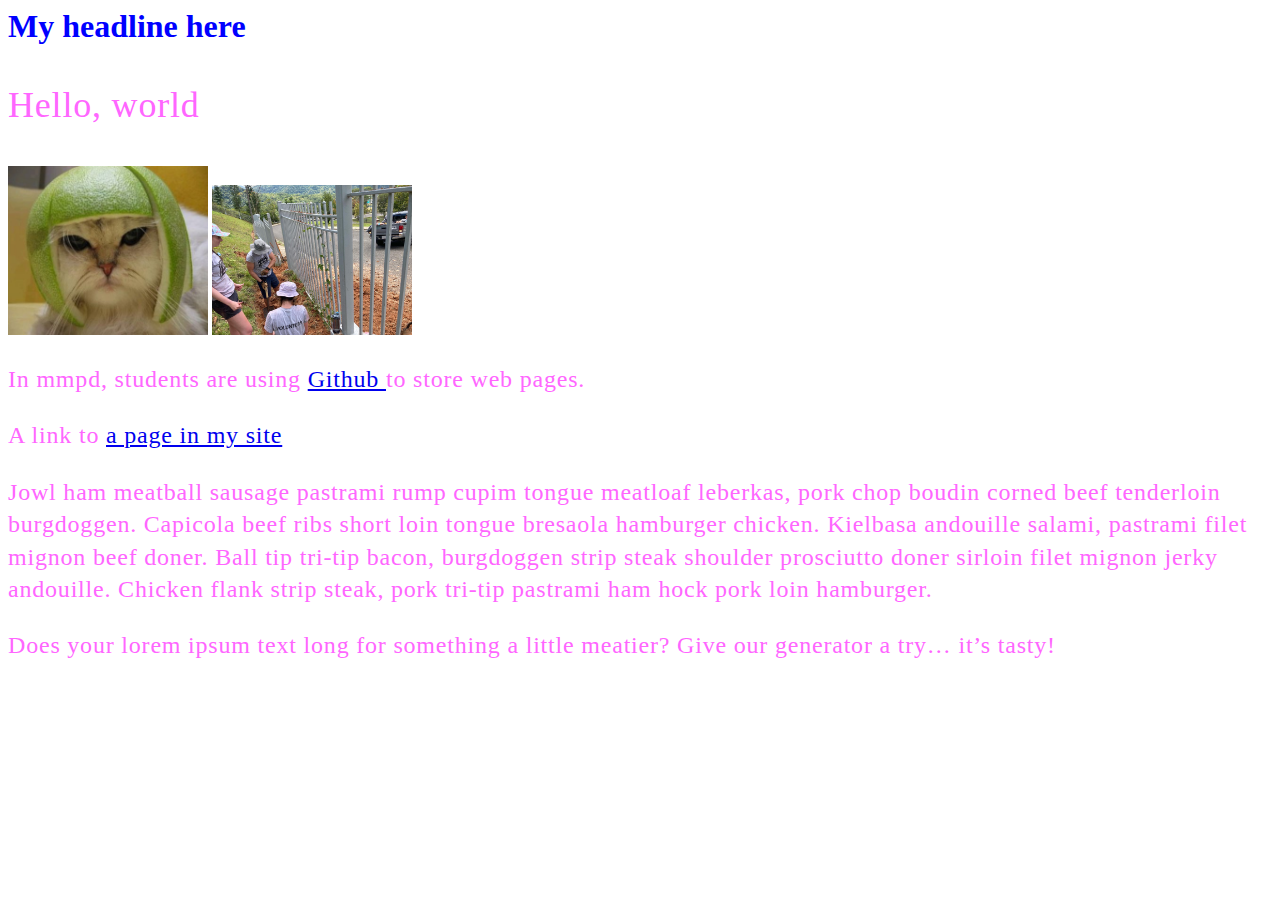
==== index.html @ 1e7a38bc "Class examples 22" ====
<html>

  <head>
    <title>
      My awesome website
    </title>
    <link rel="stylesheet" href="style.css" />
  </head>

  <body>
    <h1>My headline here</h1>
    <p class="first">Hello, world</p>

    <img src="images/cat.jpg" width="200px"/>

    <img src="images/pr.jpeg" width="200px"/>

    <p>In mmpd, students are using <a href="https://desktop.github.com">Github </a>to store web pages.</p>

    <p>A link to <a href="index1.html">a page in my site</a></p>

    <p>Jowl ham meatball sausage pastrami rump cupim tongue meatloaf leberkas, pork chop boudin corned beef tenderloin burgdoggen. Capicola beef ribs short loin tongue bresaola hamburger chicken. Kielbasa andouille salami, pastrami filet mignon beef doner. Ball tip tri-tip bacon, burgdoggen strip steak shoulder prosciutto doner sirloin filet mignon jerky andouille. Chicken flank strip steak, pork tri-tip pastrami ham hock pork loin hamburger.</p>

    <p>Does your lorem ipsum text long for something a little meatier? Give our generator a try… it’s tasty!</p>


  </body>









</html>
---- style.css ----
h1 {
  color: blue;
}

p {
  color: #FF66FF;
  font-size: 24px;
  line-height: 1.35;
  letter-spacing: 0.8;
}

.first {
  font-size: 36px; 
}

/* body {
  background-color: green;
} */








{}
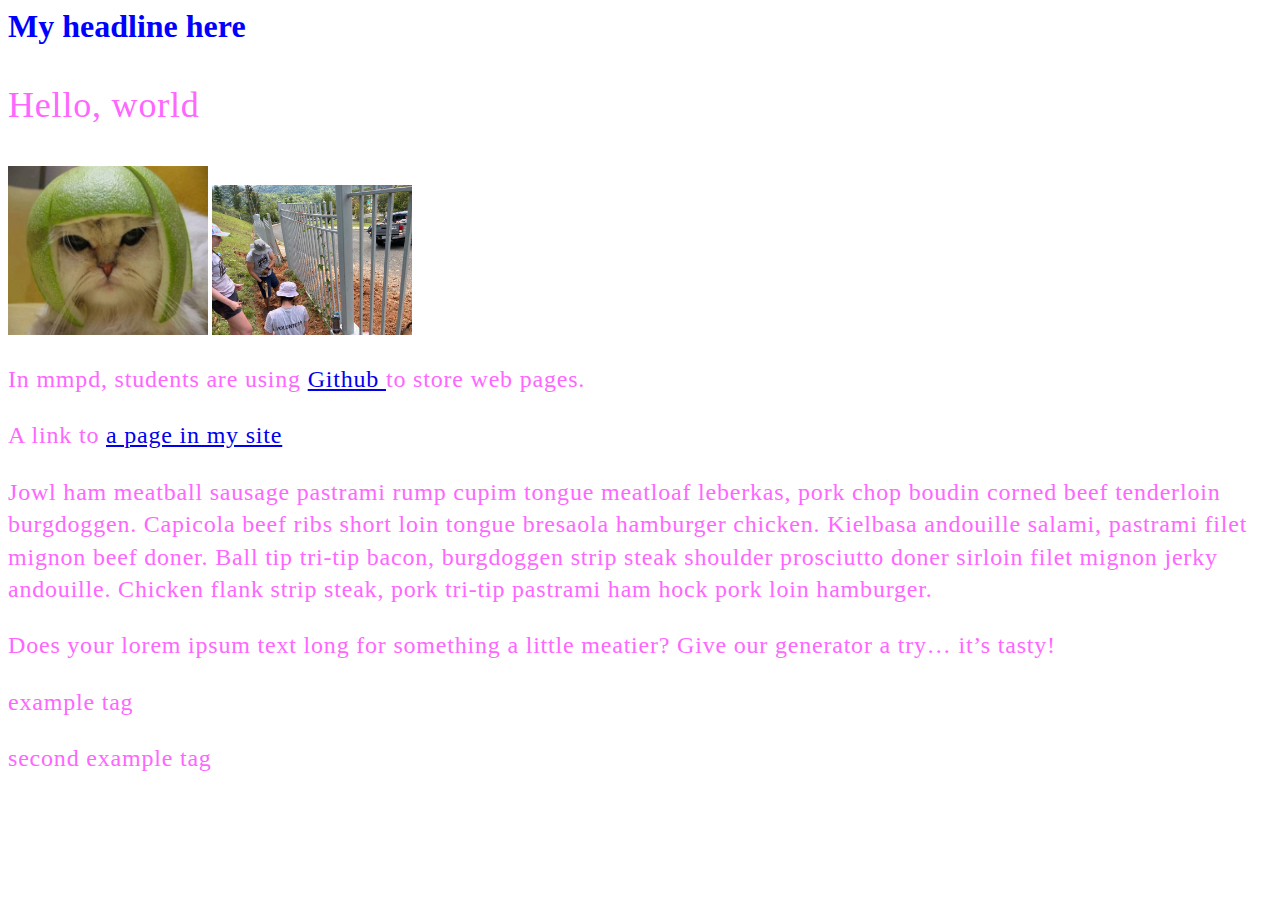
==== commit 1919f619: "testing pages" ====
--- a/index.html
+++ b/index.html
@@ -23,6 +23,9 @@
 
     <p>Does your lorem ipsum text long for something a little meatier? Give our generator a try… it’s tasty!</p>
 
+    <p>example tag</p>
+
+    <p>second example tag</p> 
 
   </body>
 
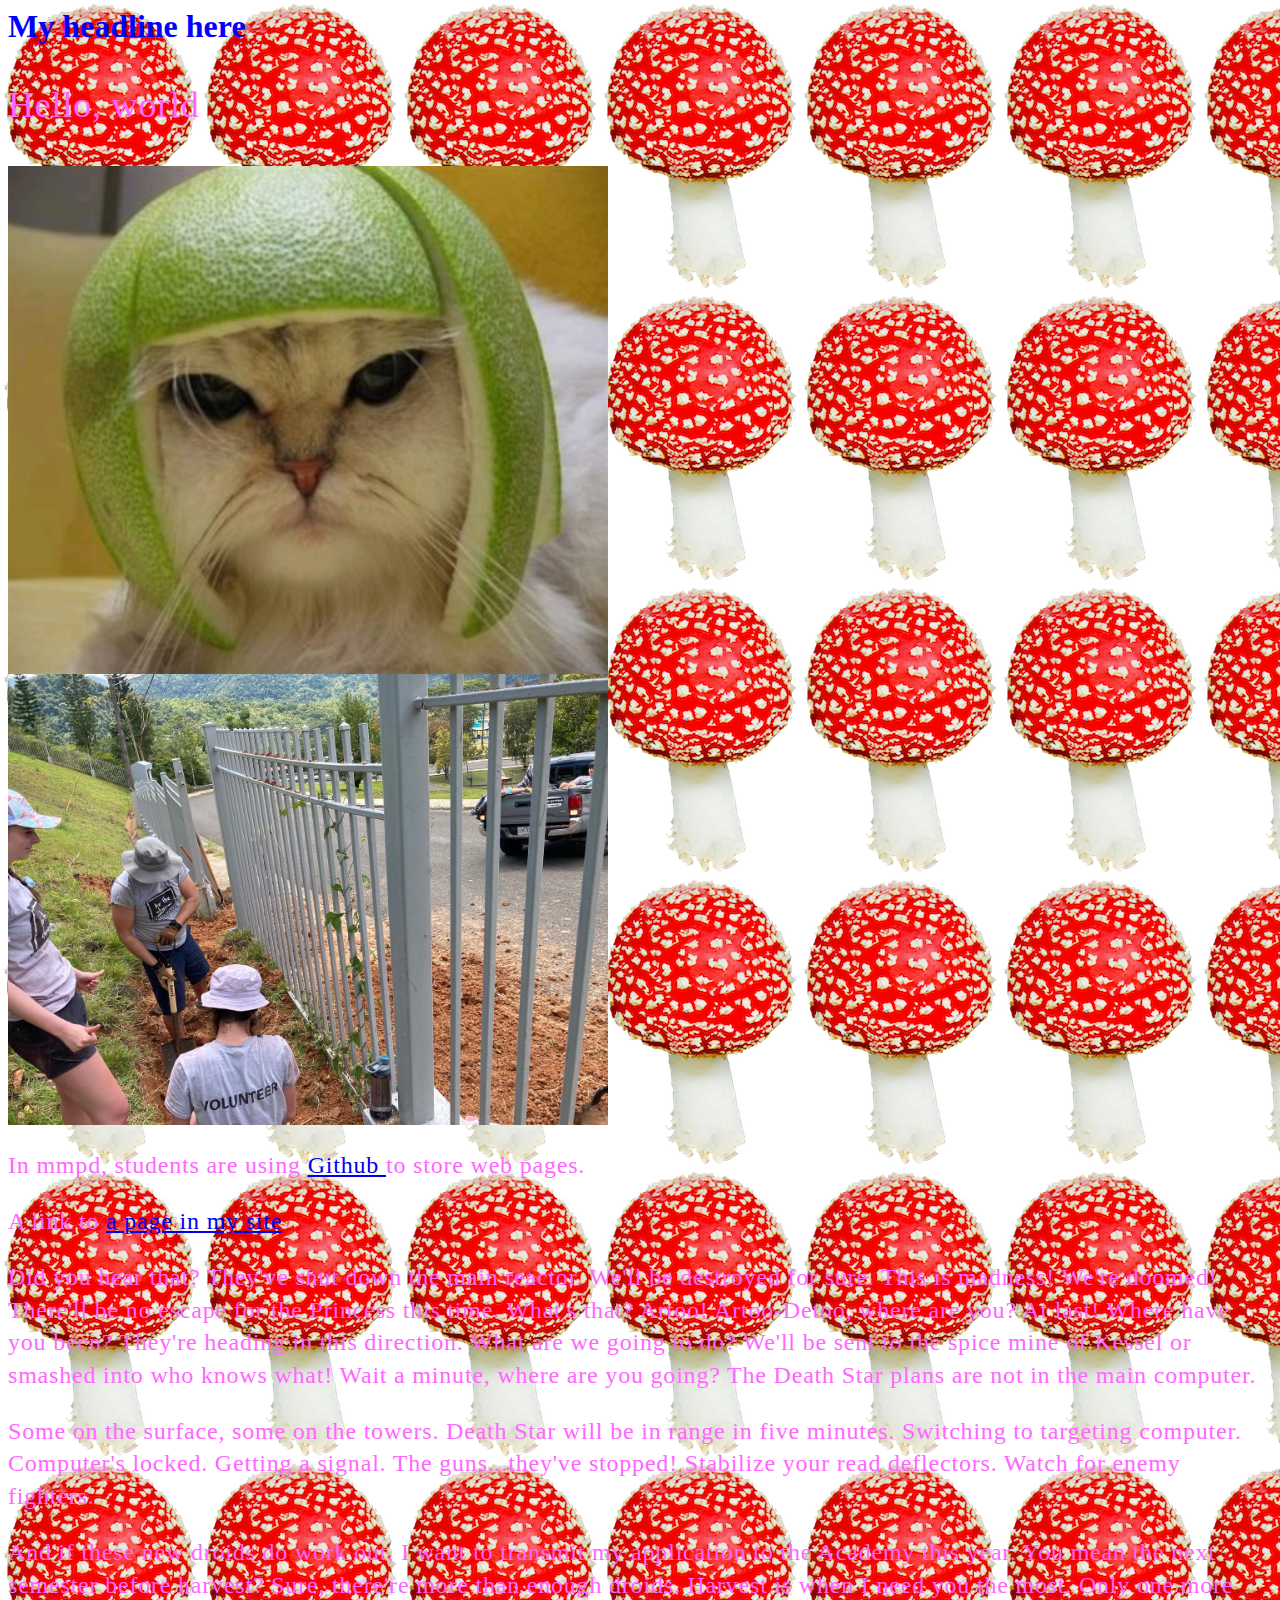
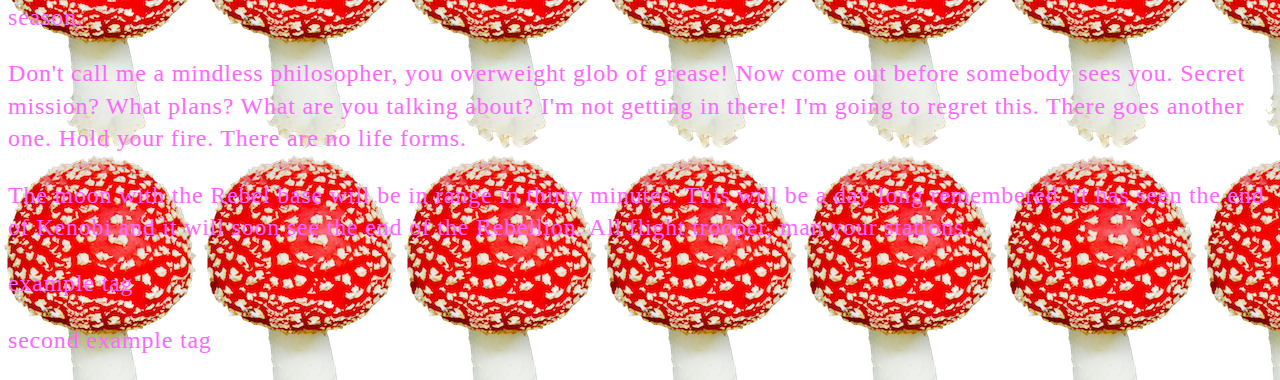
==== commit dd3a4781: "weird" ====
--- a/index.html
+++ b/index.html
@@ -19,13 +19,20 @@
 
     <p>A link to <a href="index1.html">a page in my site</a></p>
 
-    <p>Jowl ham meatball sausage pastrami rump cupim tongue meatloaf leberkas, pork chop boudin corned beef tenderloin burgdoggen. Capicola beef ribs short loin tongue bresaola hamburger chicken. Kielbasa andouille salami, pastrami filet mignon beef doner. Ball tip tri-tip bacon, burgdoggen strip steak shoulder prosciutto doner sirloin filet mignon jerky andouille. Chicken flank strip steak, pork tri-tip pastrami ham hock pork loin hamburger.</p>
+    <p>Did you hear that? They've shut down the main reactor. We'll be destroyed for sure. This is madness! We're doomed! There'll be no escape for the Princess this time. What's that? Artoo! Artoo-Detoo, where are you? At last! Where have you been? They're heading in this direction. What are we going to do? We'll be sent to the spice mine of Kessel or smashed into who knows what! Wait a minute, where are you going? The Death Star plans are not in the main computer. </p>
 
-    <p>Does your lorem ipsum text long for something a little meatier? Give our generator a try… it’s tasty!</p>
+<p>Some on the surface, some on the towers. Death Star will be in range in five minutes. Switching to targeting computer. Computer's locked. Getting a signal. The guns...they've stopped! Stabilize your read deflectors. Watch for enemy fighters. </p>
+
+<p>And if these new droids do work out, I want to transmit my application to the Academy this year. You mean the next semester before harvest? Sure, there're more than enough droids. Harvest is when I need you the most. Only one more season. </p>
+
+<p>Don't call me a mindless philosopher, you overweight glob of grease! Now come out before somebody sees you. Secret mission? What plans? What are you talking about? I'm not getting in there! I'm going to regret this. There goes another one. Hold your fire. There are no life forms. </p>
+
+<p>The moon with the Rebel base will be in range in thirty minutes. This will be a day long remembered. It has seen the end of Kenobi and it will soon see the end of the Rebellion. All flight trooper, man your stations. </p>
+
 
     <p>example tag</p>
 
-    <p>second example tag</p> 
+    <p>second example tag</p>
 
   </body>
 
--- a/style.css
+++ b/style.css
@@ -9,8 +9,18 @@
   letter-spacing: 0.8;
 }
 
+img {
+  display: block;
+  width: 600px;
+}
+
 .first {
-  font-size: 36px; 
+  font-size: 36px;
+}
+
+body {
+  background-image: url("images/shroom.png");
+  background-repeat: repeat;
 }
 
 /* body {
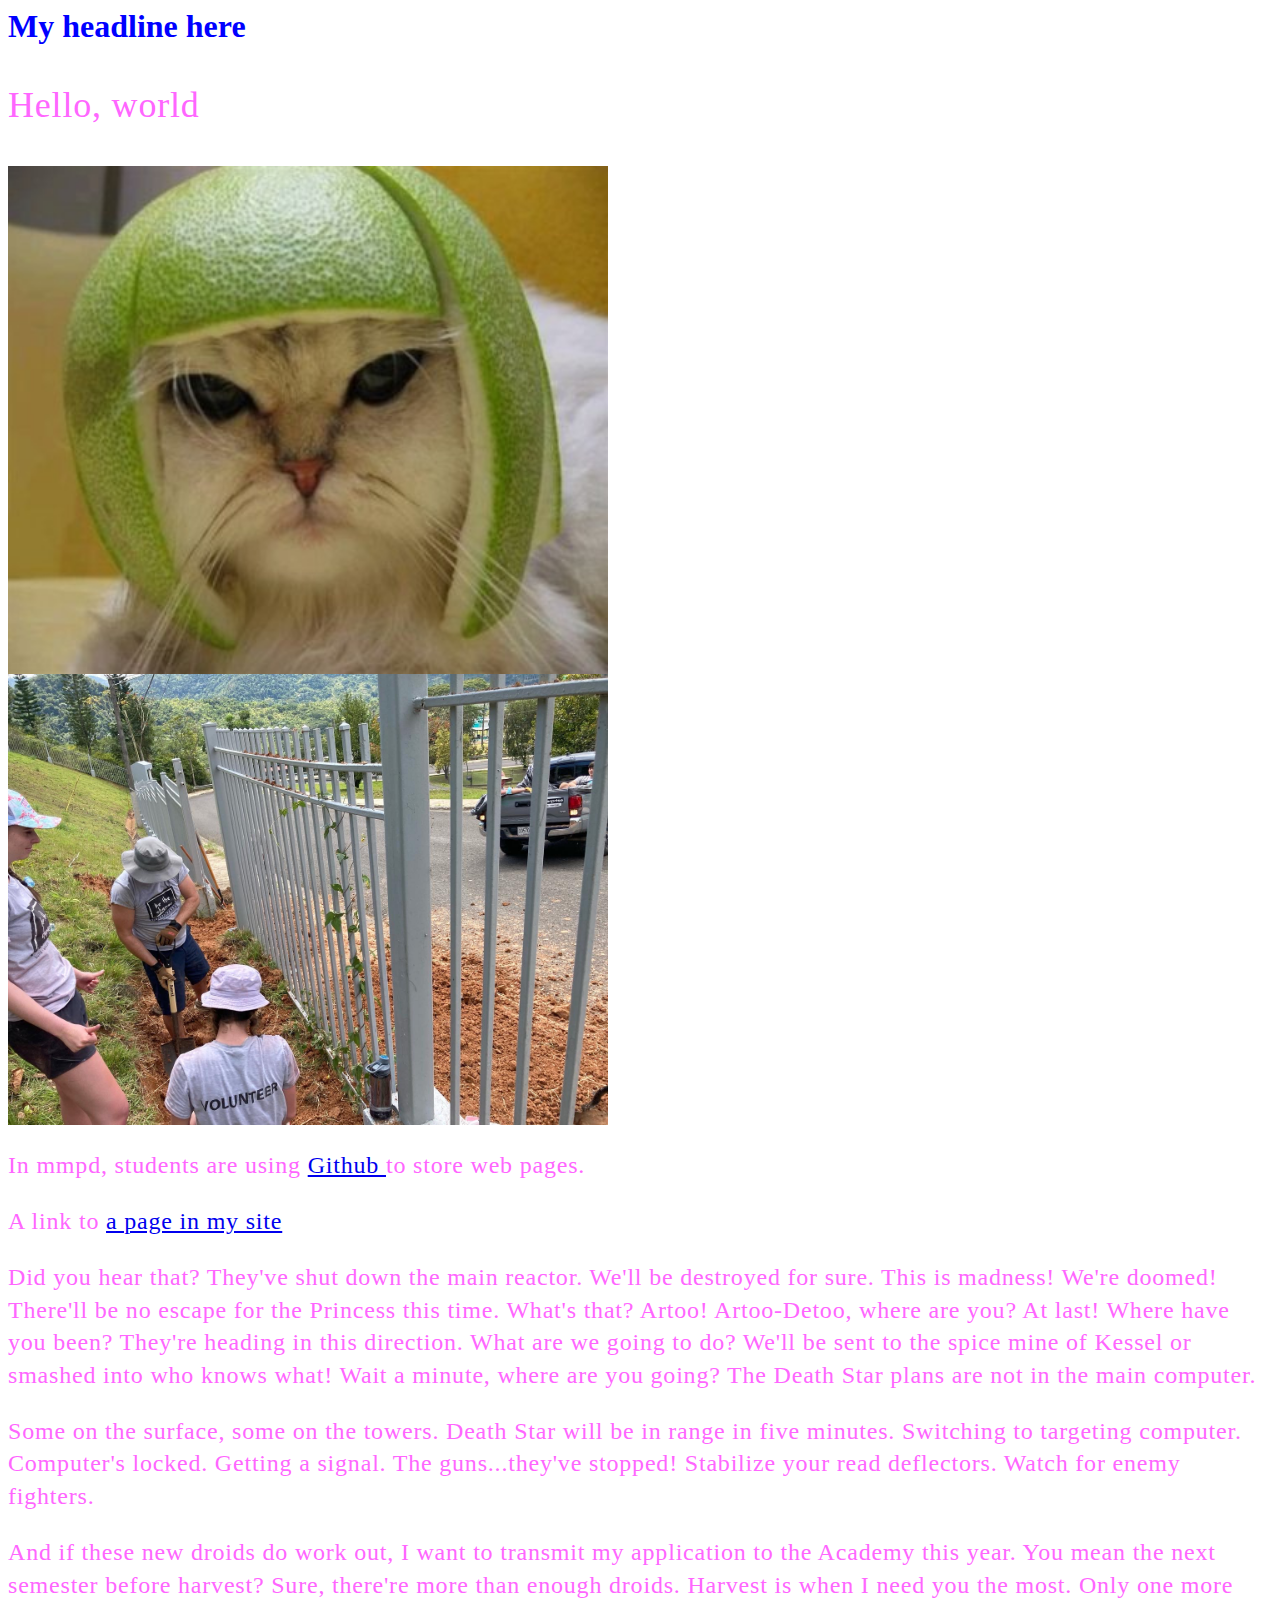
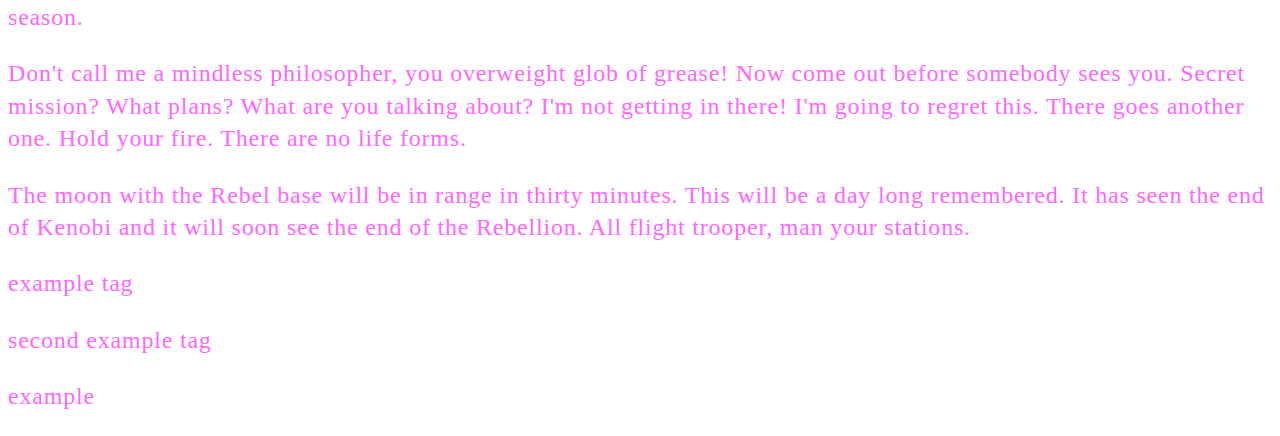
==== commit 6fb79134: "Class example" ====
--- a/index.html
+++ b/index.html
@@ -34,6 +34,8 @@
 
     <p>second example tag</p>
 
+    <p>example</p> 
+
   </body>
 
 
--- a/style.css
+++ b/style.css
@@ -18,11 +18,9 @@
   font-size: 36px;
 }
 
-body {
-  background-image: url("images/shroom.png");
-  background-repeat: repeat;
+{
+  
 }
-
 /* body {
   background-color: green;
 } */
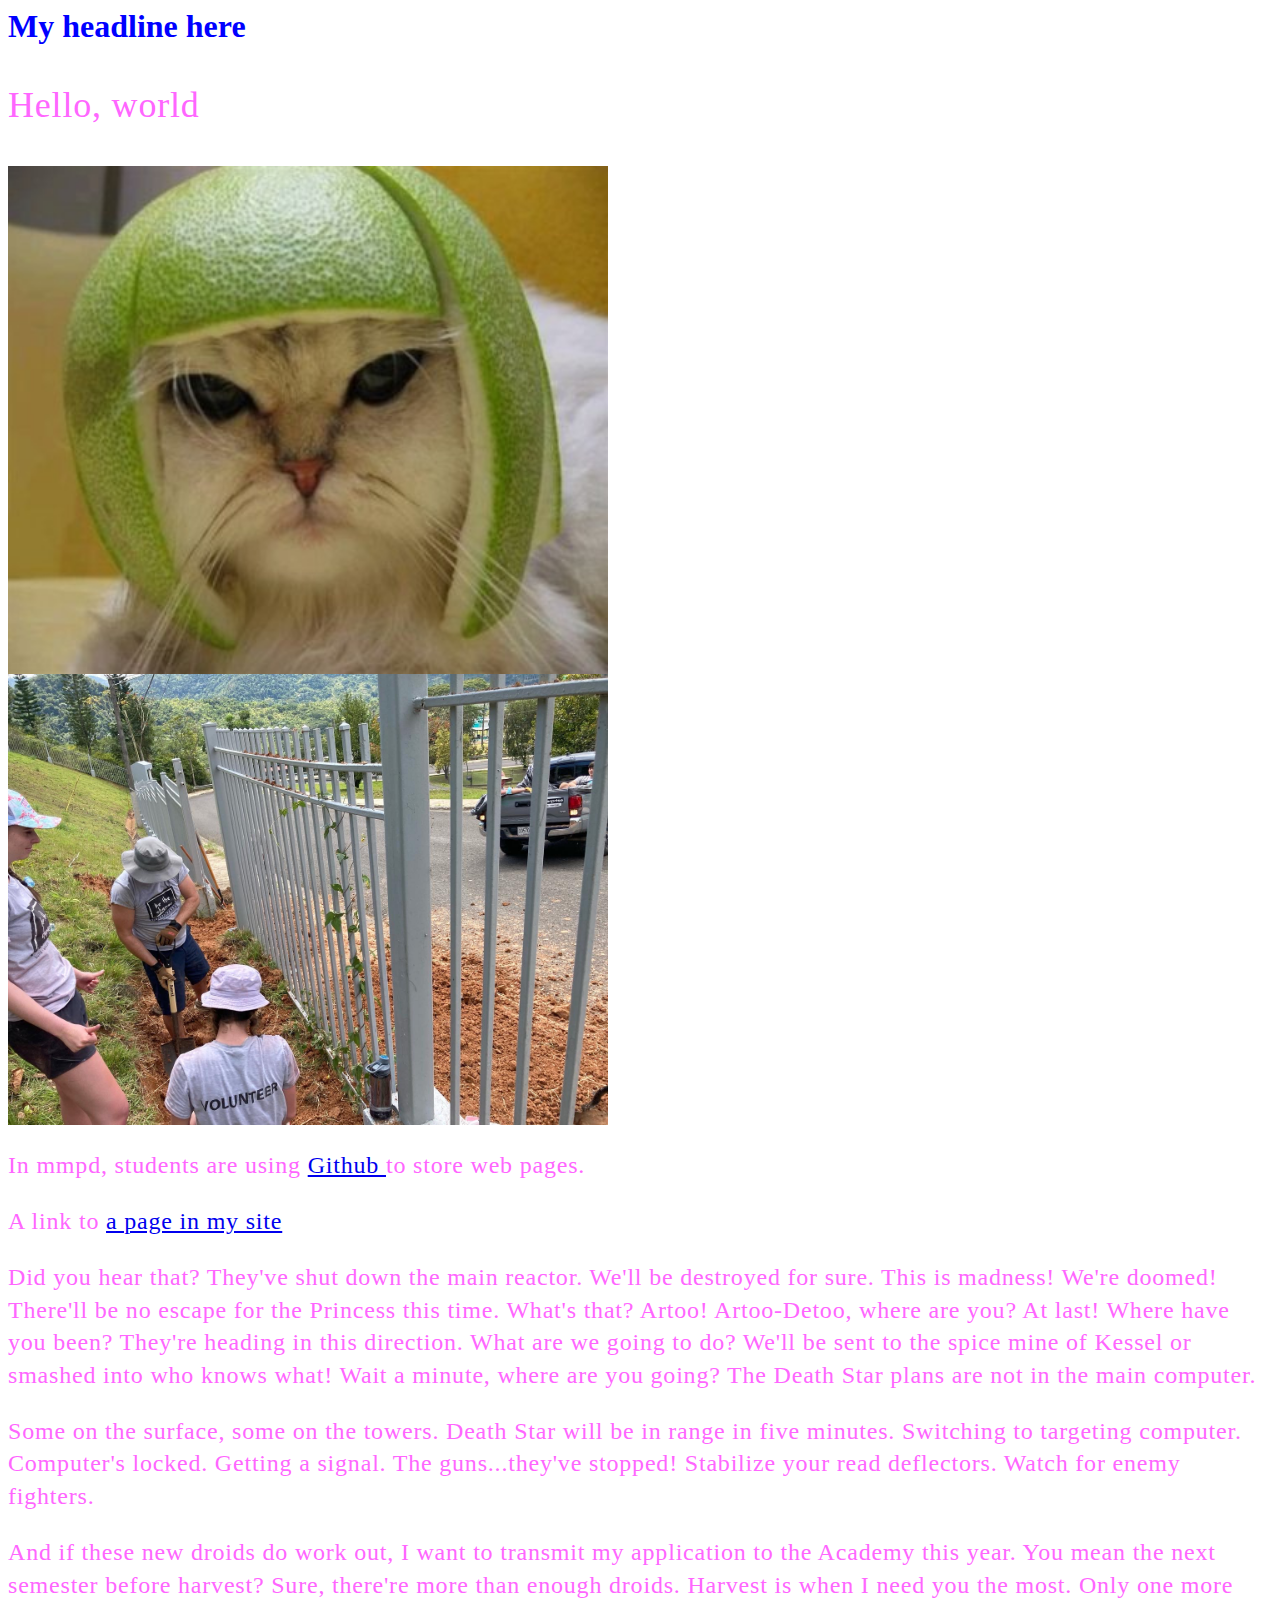
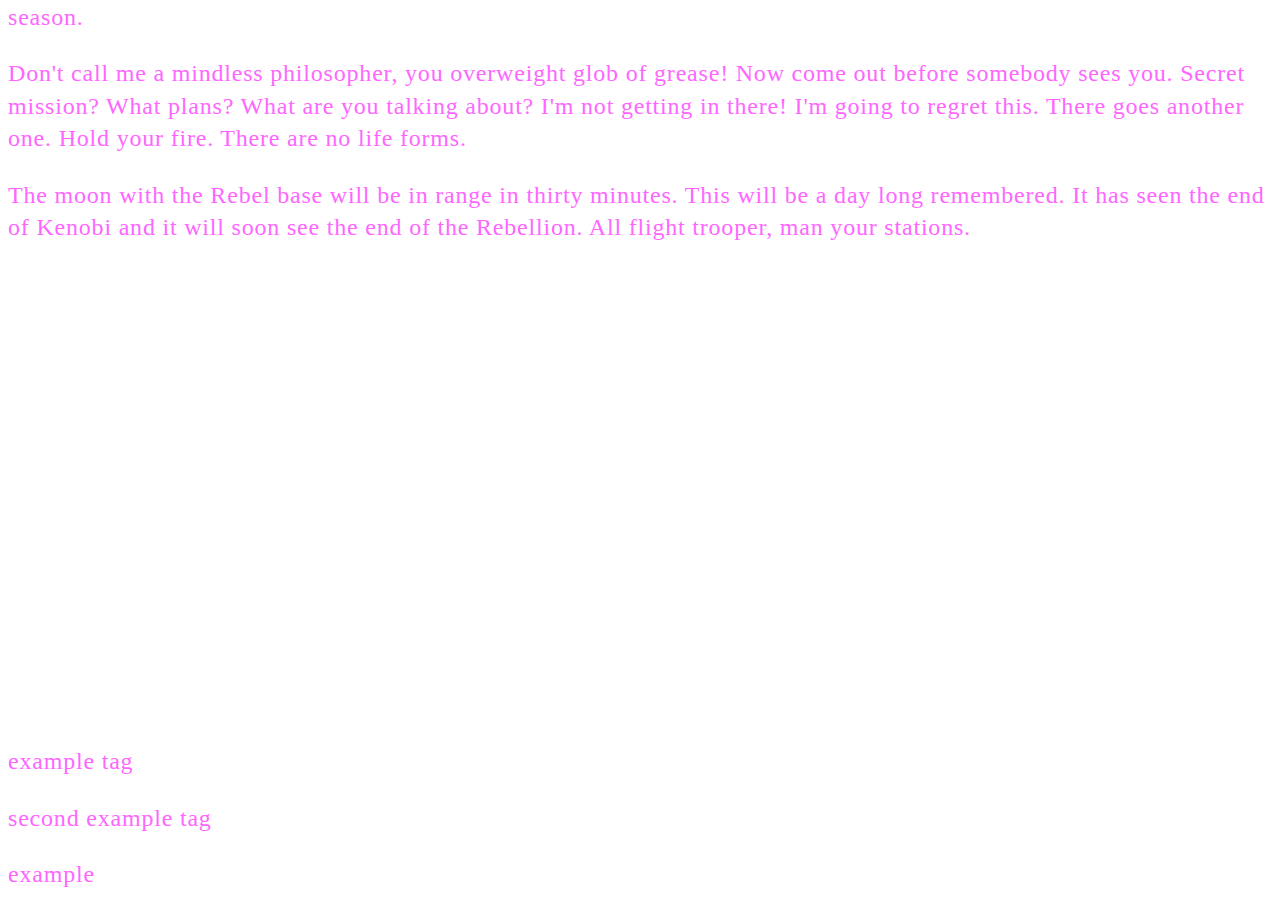
==== commit 3a23d661: "Resources list" ====
--- a/index.html
+++ b/index.html
@@ -11,9 +11,9 @@
     <h1>My headline here</h1>
     <p class="first">Hello, world</p>
 
-    <img src="images/cat.jpg" width="200px"/>
+    <img src="images/cat.jpg" width="400px"/>
 
-    <img src="images/pr.jpeg" width="200px"/>
+    <img src="images/pr.jpeg" width="400px"/>
 
     <p>In mmpd, students are using <a href="https://desktop.github.com">Github </a>to store web pages.</p>
 
@@ -29,12 +29,15 @@
 
 <p>The moon with the Rebel base will be in range in thirty minutes. This will be a day long remembered. It has seen the end of Kenobi and it will soon see the end of the Rebellion. All flight trooper, man your stations. </p>
 
+  <iframe src="https://www.google.com/maps/embed?pb=!4v1654873029102!6m8!1m7!1sCAoSK0FGMVFpcE9LS2E1UDRUeVpRbElaaEpuY0V5aHRjRjFHUzliUXFlWkwxSFE.!2m2!1d43.2587986!2d76.9531037!3f54.45!4f14.950000000000003!5f0.7820865974627469" width="600" height="450" style="border:0;" allowfullscreen="" loading="lazy" referrerpolicy="no-referrer-when-downgrade"></iframe>
+
+  <iframe src="https://www.google.com/maps/embed?pb=!4v1654873091656!6m8!1m7!1sCAoSK0FGMVFpcE9LS2E1UDRUeVpRbElaaEpuY0V5aHRjRjFHUzliUXFlWkwxSFE.!2m2!1d43.2587986!2d76.9531037!3f209.07646162527521!4f-41.32388401320261!5f0.7820865974627469" width="600" height="450" style="border:0;" allowfullscreen="" loading="lazy" referrerpolicy="no-referrer-when-downgrade"></iframe>
 
     <p>example tag</p>
 
     <p>second example tag</p>
 
-    <p>example</p> 
+    <p>example</p>
 
   </body>
 
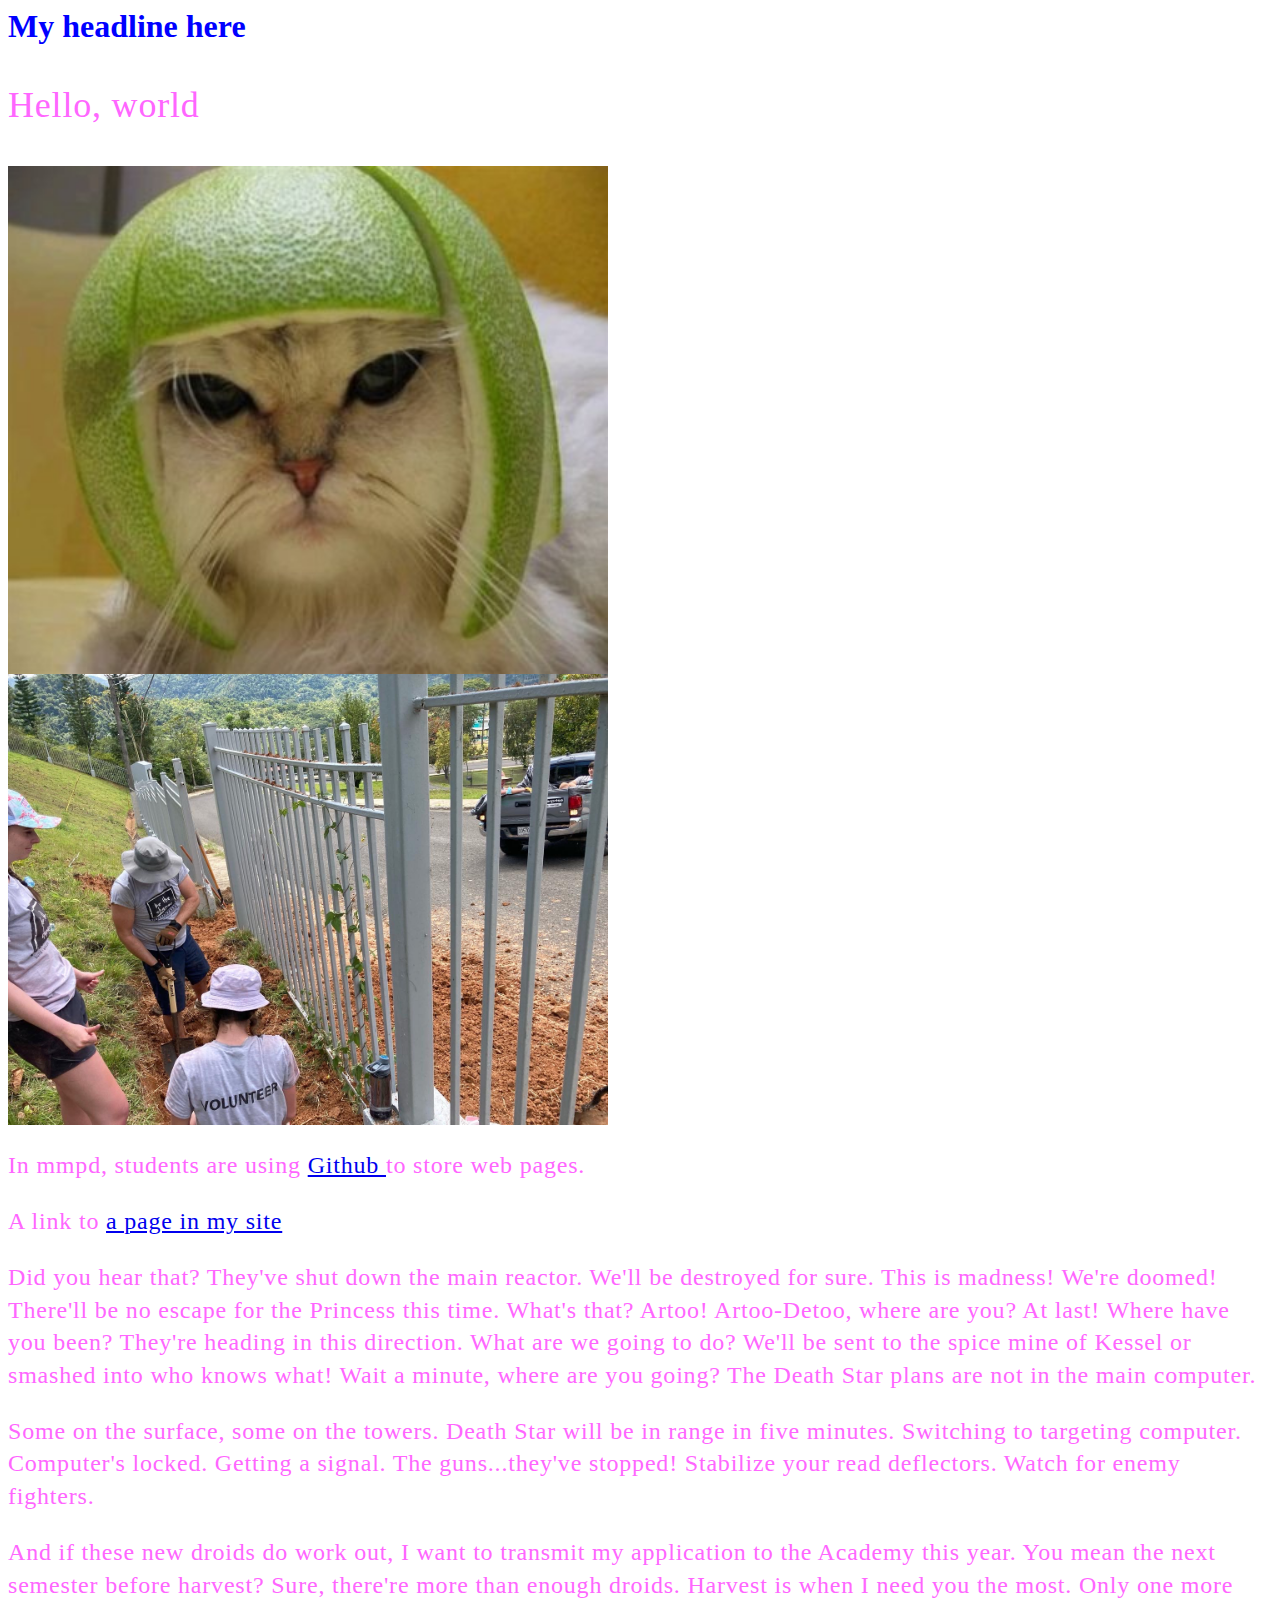
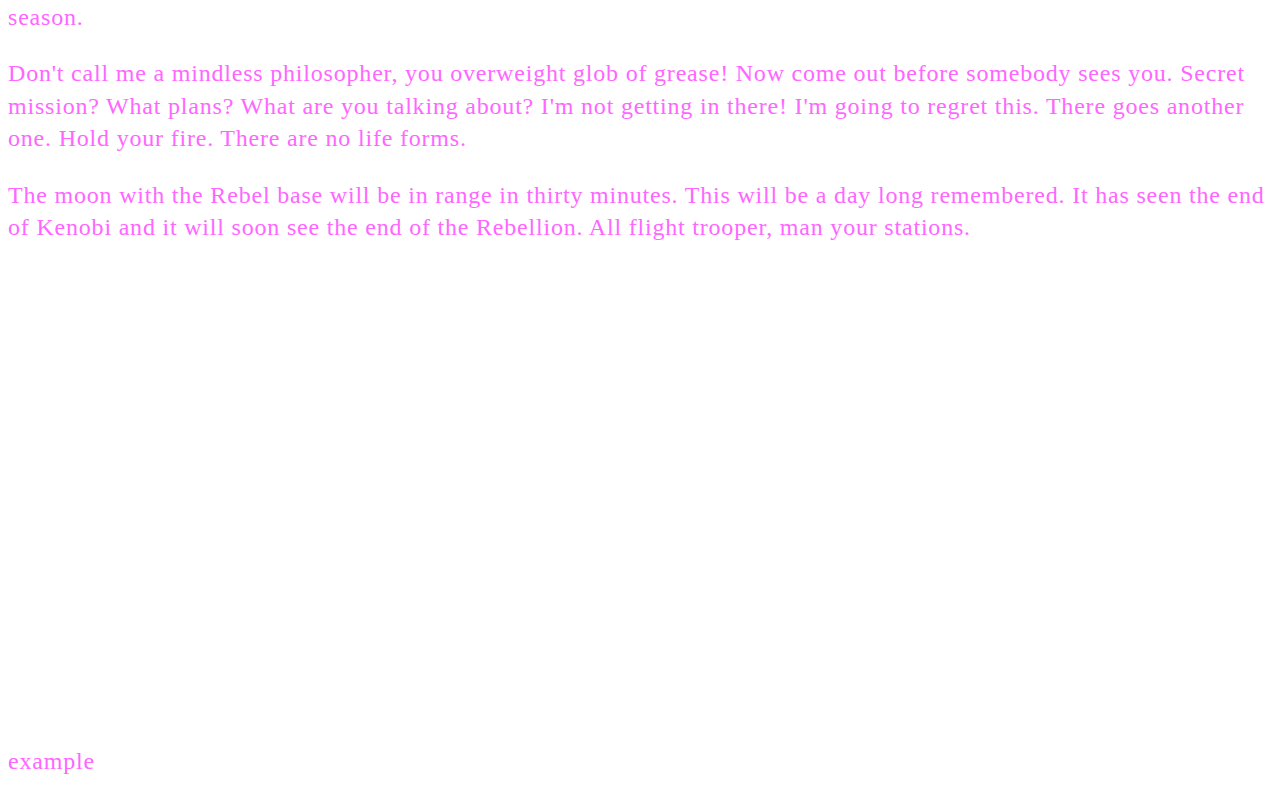
==== commit 522dfb3a: "Class example of publishing" ====
--- a/index.html
+++ b/index.html
@@ -33,9 +33,6 @@
 
   <iframe src="https://www.google.com/maps/embed?pb=!4v1654873091656!6m8!1m7!1sCAoSK0FGMVFpcE9LS2E1UDRUeVpRbElaaEpuY0V5aHRjRjFHUzliUXFlWkwxSFE.!2m2!1d43.2587986!2d76.9531037!3f209.07646162527521!4f-41.32388401320261!5f0.7820865974627469" width="600" height="450" style="border:0;" allowfullscreen="" loading="lazy" referrerpolicy="no-referrer-when-downgrade"></iframe>
 
-    <p>example tag</p>
-
-    <p>second example tag</p>
 
     <p>example</p>
 
